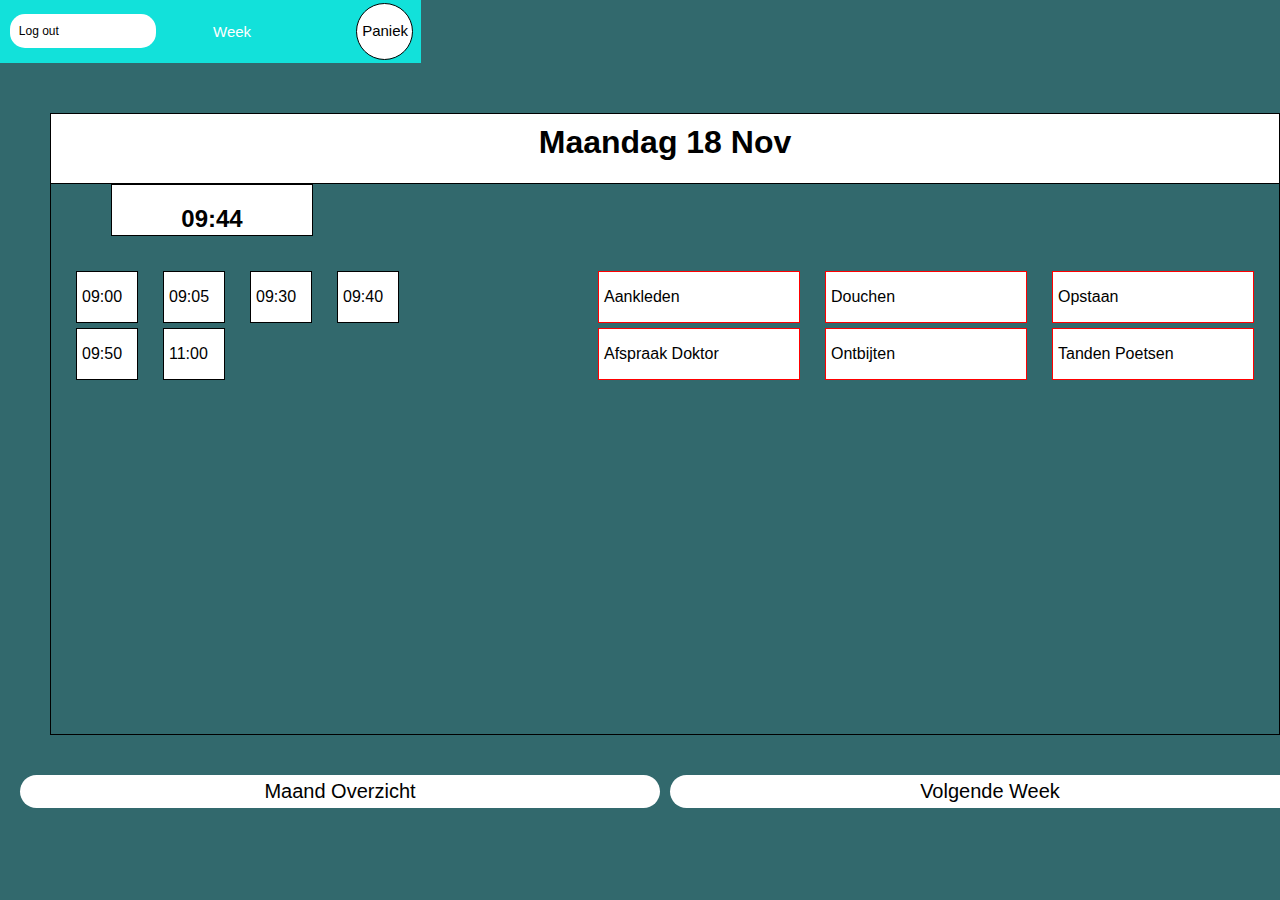
==== dag.html @ 67490dd6 "Add files via upload" ====
<!DOCTYPE html>
<html>
<head>
<meta name="viewport" content="width=device-width, initial-scale=1">
<link href="style3.css" rel="stylesheet">
</head>
<body>

  <div class="header">
    <div class="panic__button">
      <p>Paniek</p>
    </div>
    <div class="logout">
      <button class="logout" onclick="window.location.href='http://25480.hosts2.ma-cloud.nl/School/Bewijzenmap2/periode%202/K_id/'" type="submit"> Log out</button> <br>
    </div>
  <p>Week</p>



</div>

<div class="border">
<div class="border__title">
<h1>Maandag 18 Nov</h1>
</div>

<div class="border__week">
<h2>09:44</h2>
</div>

<a class="kanerop" href="">
<div class="border__datum">
<p>09:00</p>
</div>
<div class="border__dag">
<p>Opstaan</p>
</div>
</a>
<!-- Nieuwe dag -->
<a class="kanerop" href="">
<div class="border__datum">
<p>09:05</p>
</div>
<div class="border__dag">
<p>Douchen</p>
</div>
</a>
<!-- Nieuwe dag -->
<a class="kanerop" href="">
<div class="border__datum">
<p>09:30</p>
</div>
<div class="border__dag">
<p>Aankleden</p>
</div>
</a>
<!-- Nieuwe dag -->
<a class="kanerop" href="">
<div class="border__datum">
<p>09:40</p>
</div>
<div class="border__dag">
<p>Tanden Poetsen</p>
</div>
</a>
<!-- Nieuwe dag -->
<a class="kanerop" href="">
<div class="border__datum">
<p>09:50</p>
</div>
<div class="border__dag">
<p>Ontbijten</p>
</div>
</a>
<!-- Nieuwe dag -->
<a class="kanerop" href="">
<div class="border__datum">
<p>11:00</p>
</div>
<div class="border__dag">
<p>Afspraak Doktor</p>
</div>
</a>
</div>

<div class="knopjes">

<button class="Patientuio" onclick="'" type="submit">Maand Overzicht</button>
<button class="Patientuio2" onclick="'" type="submit">Volgende Week</button>
</div>


</body>
</html>
---- style3.css ----
body {font-family: Arial, Helvetica, sans-serif; background-color: #32696D;}
form {border: 3px solid #f1f1f1;}

input[type=text], input[type=password] {
  width: 100%;
  padding: 12px 20px;
  margin: 12px 65px;
  display: inline-block;
  border: 1px solid #ccc;
  box-sizing: border-box;
}

button {
  background-color: #50B909;
  color: white;
  padding: 20px 25px;
  margin: 10px 0;
  border: none;
  cursor: pointer;
  width: 100%;
  font-size: 24px;
}

button:hover {
  opacity: 0.8;
}

.cancelbtn {
  width: auto;
  padding: 10px 18px;
  background-color: #f44336;
}

.imgcontainer {
  text-align: center;
  margin: 24px 0 12px 0;
}

.container {
  padding: 16px;
}

span.psw {
  float: right;
  padding-top: 16px;
}


@media screen and (max-width: 300px) {
  span.psw {
     display: block;
     float: none;
  }
  .cancelbtn {
     width: 100%;
  }
}

body {
  font-family: Arial;
  margin: 0;
}

.header p{
  margin-left: 200px;
}

.header {
  padding: 8px;
  background: #12E1DA;
  color: white;
  font-size: 15px;
  width: 405px;
  position: relative;

}

.panic__button {
  background-color: white;
  float: right;
  height: 55px;
  width: 55px;
  border: 1px solid black;
  border-radius: 50%;
  margin-bottom: 5px;
  margin-top: -5px;
}

.panic__button p {
  padding-top: 3px;
  padding-right: 4px;
  color: black;
  float: right;
}

.content {padding:20px;}

.kleurtje{
  color: white;
}

.Patient {
  background-color: white;
  color: black;
  padding: 13px 15px;
  margin: 6px 0;
  border: none;
  cursor: pointer;
  width: 80%;
  font-size: 24px;
  border-radius: 20px;
  margin-left: 60px;
}


.Patientuio {
  background-color: white;
  color: black;
  padding: 5px 20px;
  border: none;
  cursor: pointer;
  width: 50%;
  font-size: 20px;
  border-radius: 20px;
  margin-top: 40px;
  margin-left: 20px;
}

.Patientuio2 {
  float: right;
  background-color: white;
  color: black;
  padding: 5px 30px;
  border: none;
  cursor: pointer;
  width: 50%;
  font-size: 20px;
  border-radius: 20px;
  margin-top: 40px;
  margin-left: 10px;
  margin-right: -30px;
}


.logout {
  background-color: white;
  color: black;
  padding: 2px 2px;
  margin: 6px 0;
  border: none;
  cursor: pointer;
  width: 35%;
  font-size: 12px;
  border-radius: 15px;
  margin-left: 2px;
  float: left;
}

.border{
  margin-top: 50px;
  margin-left: 50px;
 border: 1px solid black;
 height: 620px;
}

.border__title {
  text-align: center;
  margin-top: -21px;
  border-bottom: 1px solid black;
  background-color: white;
}

.border__week {
  background-color: white;
  text-align: center;
  max-height: 50px;
  margin-left: 60px;
  max-width: 200px;
  border: 1px solid black;
  margin-bottom: 30px;
}

.border__datum {
  float: left;
  background-color: white;
  width: 60px;
  margin-top: 5px;
  margin-left: 25px;
  border: 1px solid black;
}

.border__dag {
  float: right;
  background-color: white;
  width: 200px;
  margin-top: 5px;
  margin-right: 25px;
  border: 1px solid red;
}

.knopje__maand {
  height: 50px;
  width: 150px;
  border: 1px solid black;
  border-radius: 50%;
}

.knopje__maand a{
  height: 60px;
  width: 160px;
}

 h4 {
  padding-left: 15px;
}

a {
  color: black;
  text-decoration: none;
}

p {
  padding-left: 5px;
}

h2 {
  padding: 0;
}

h1 {
  padding-top: 10px;
}
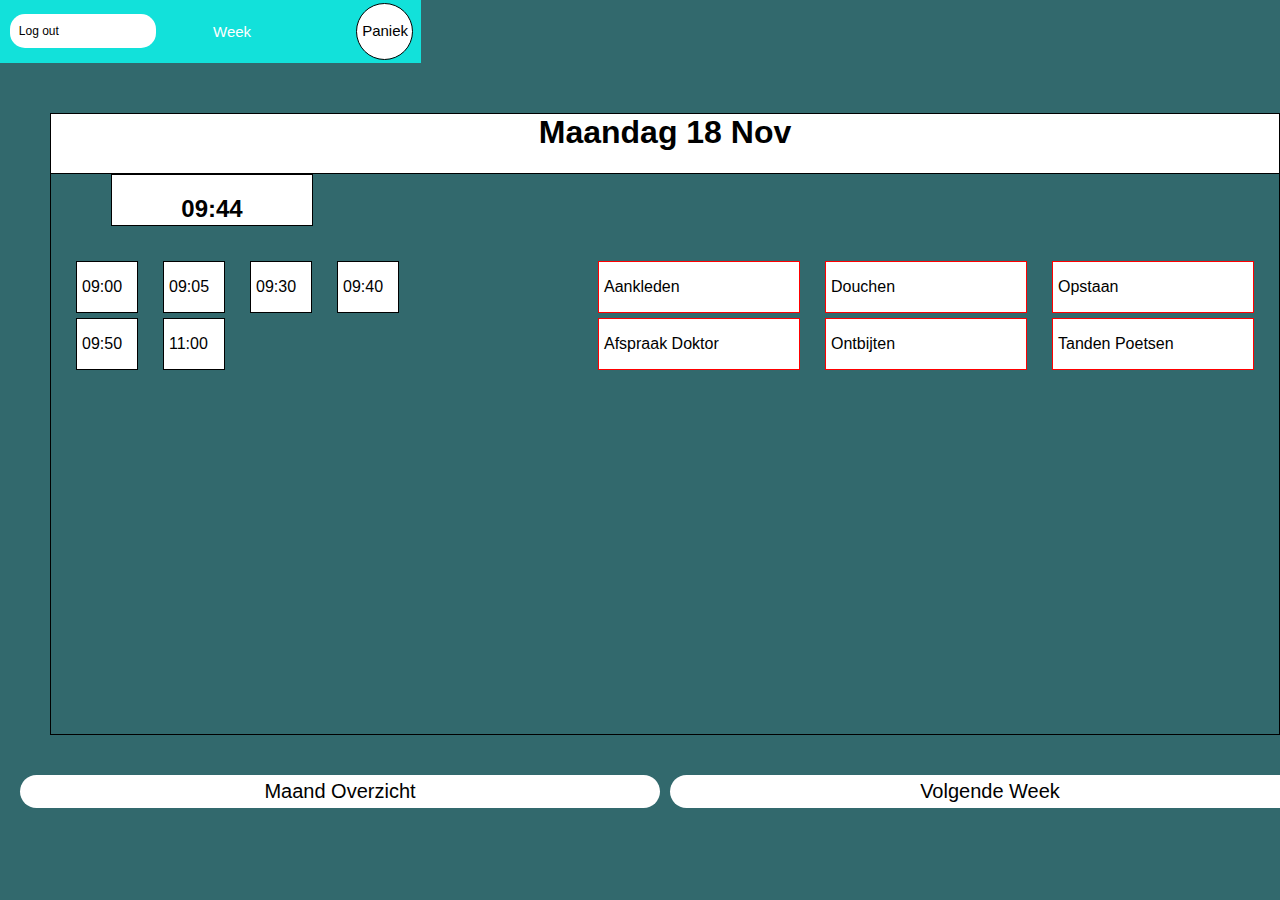
==== commit b364137e: "Add files via upload" ====
--- a/dag.html
+++ b/dag.html
@@ -7,11 +7,11 @@
 <body>
 
   <div class="header">
-    <div class="panic__button">
+    <div class="panic__button" onclick="window.location.href='paniek.html'">
       <p>Paniek</p>
     </div>
     <div class="logout">
-      <button class="logout" onclick="window.location.href='http://25480.hosts2.ma-cloud.nl/School/Bewijzenmap2/periode%202/K_id/'" type="submit"> Log out</button> <br>
+      <button class="logout" onclick="window.location.href='index.html'" type="submit"> Log out</button> <br>
     </div>
   <p>Week</p>
 
@@ -25,7 +25,7 @@
 </div>
 
 <div class="border__week">
-<h2>09:44</h2>
+<h2 class="Week3">09:44</h2>
 </div>
 
 <a class="kanerop" href="">
--- a/style3.css
+++ b/style3.css
@@ -224,10 +224,38 @@
   padding-left: 5px;
 }
 
+.Week3 {
+  padding: 0;
+}
+
+.Weekover {
+  padding-top: 10px;
+}
+
+h1{
+  text-align: center;
+}
+
 h2 {
-  padding: 0;
-}
-
-h1 {
-  padding-top: 10px;
-}
+  padding-top: 250px;
+  text-align: center;
+}
+
+.pro{
+  text-align: center;
+}
+
+.paniekt {
+  background-color: white;
+  color: black;
+  padding: 1px 2px;
+  margin: 6px 0;
+  border: none;
+  cursor: pointer;
+  width: 40%;
+  font-size: 18px;
+  border-radius: 15px;
+  margin-left: 30%;
+  float: left;
+  margin-top: 20%;
+}
